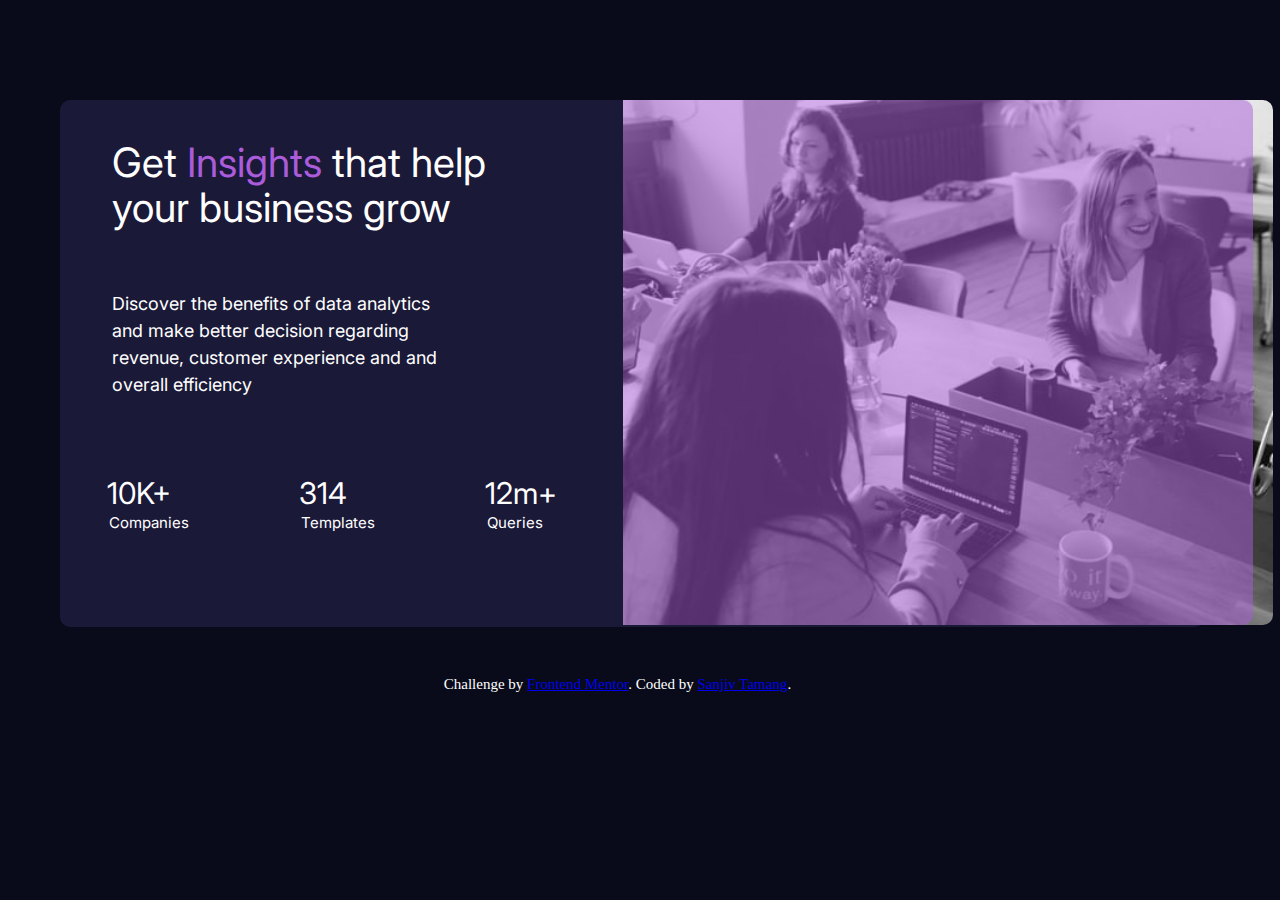
==== html/index.html @ a257f79b "Rename desktop.html to index.html" ====
<!DOCTYPE html>
<html lang="en">

<head>
    <meta charset="UTF-8">
    <meta http-equiv="X-UA-Compatible" content="IE=edge">
    <meta name="viewport" content="width=device-width, initial-scale=1.0">
    <link rel="stylesheet" href="../css/reset.css">
    <link rel="stylesheet" href="../css/desktop.css">
    <title>Frontend Mentor | Stats preview card component</title>
    </head>
    <body>
        <main>
            <section class="left-container">
                <div class="left-container-info">
                <h1>Get <span>Insights</span> that help your business grow</h1>
                <p>Discover the benefits of data analytics and make better decision regarding revenue, customer experience and and overall efficiency</p>
                </div>
                <div class="demand">
                    <div class="demand-1">
                    <div class="demand-details"><h3>10K+</h3>
                    <p class="p-details">Companies</p></div>
                    </div>
                    <div class="demand-2">
                    <div class="demand-details">
                        <h3>314</h3>
                        <p class="p-details">Templates</p>
                        </div>
                        </div>
                    <div class="demand-3">
                    <div class="demand-details">
                        <h3>12m+</h3>
                    <p class="p-details">Queries</p></div> 
                    </div>
                </div>
            </section>
            <section class="right-container">
                <img src="../images/image-header-desktop.jpg"  height="525" width="650">
                <div class="front-back-color"></div>
            </section>
        </main>
        <footer>
        <div class="attribution">
            Challenge by <a href="https://www.frontendmentor.io?ref=challenge" target="_blank">Frontend Mentor</a>.
            Coded by <a href="#">Sanjiv Tamang</a>.
        </div>
        </footer>
    </body>
    </html>
---- css/desktop.css ----
@import url('https://fonts.googleapis.com/css2?family=Inter:wght@400;700&family=Space+Mono&display=swap');


* {
    font-family: 'Inter',sans-serif, Space Mono, monospace ;
    box-sizing: border-box;
}

html {
    font-size: 15px;
}
body {
    background-color: hsl(233, 47%, 7%);
    margin: 100px 75px 80px 30px;
}
main {
    display: flex;
    justify-content: center;
    align-items: center;
    flex-direction: row;
    gap: 0;
    margin-left: 30px;
    border-radius: 10px;
    background-color: hsl(244, 38%, 16%); 
}

.left-container {
    border-radius: 0 10px 10px 10px;
    display: flex;
    justify-content: center;
    flex-direction: column;   
    margin: -70px 0 0 60px;
} 

.left-container-info {
    text-align: left;
    margin: 0 0 0 40px;
    padding-right: 90px;
    font-weight: 400;
    font-size: 1.2rem;
}



p {
    margin: 60px 0 0 0;
    padding-right: 80px;
    line-height: 1.8rem;
}

.right-container {
    width: 55%;
    border-radius: 0 10px 10px 0;
    position: relative;
}

img {
    border-radius: 0 10px 10px 0;
}

.front-back-color {
    height: 525px;
    width: 100%;
    background-color: hsla(277, 64%, 61%, 0.5);
    position: absolute;
    top: 0;
    left: 0;
    transform: translate(0);
    z-index: 1;
    border-radius: 0  10px 10px 0;
}

h1, p {
    color: hsl(0, 0%, 100%);
}

h1 {
    font-size: 2.7rem;
    margin-top: 20px;
    padding: 0 10px 0 0;
    line-height: 3rem;
}

span {
    color: hsl(277, 64%, 61%);
}


.demand {

    margin: 80px 0 0 35px;
    display: flex;
    justify-content: flex-start;
    align-items: center;
    gap: 2rem;
    /* margin: 50px 0 0 10px;
    gap: 3rem; */
}

.demand-1, .demand-2, .demand-3 {
    display: flex;
    justify-content: flex-start;
    align-items: center;
    gap: 2rem;
    /* line-height: 1rem; */
}

h3 {
    font-size: 2rem;
    color: white;
    /* line-height: 0.5rem; */
}

.p-details {
    margin: 0 0 0 2px;
    line-height: 2rem;
}

footer {
    margin-top: 50px;
    color: white;
    text-align: center;
}   


@media only screen and (max-width: 844px) {
    main {
        flex-direction: column;
        padding: 50px 0;
    }
}
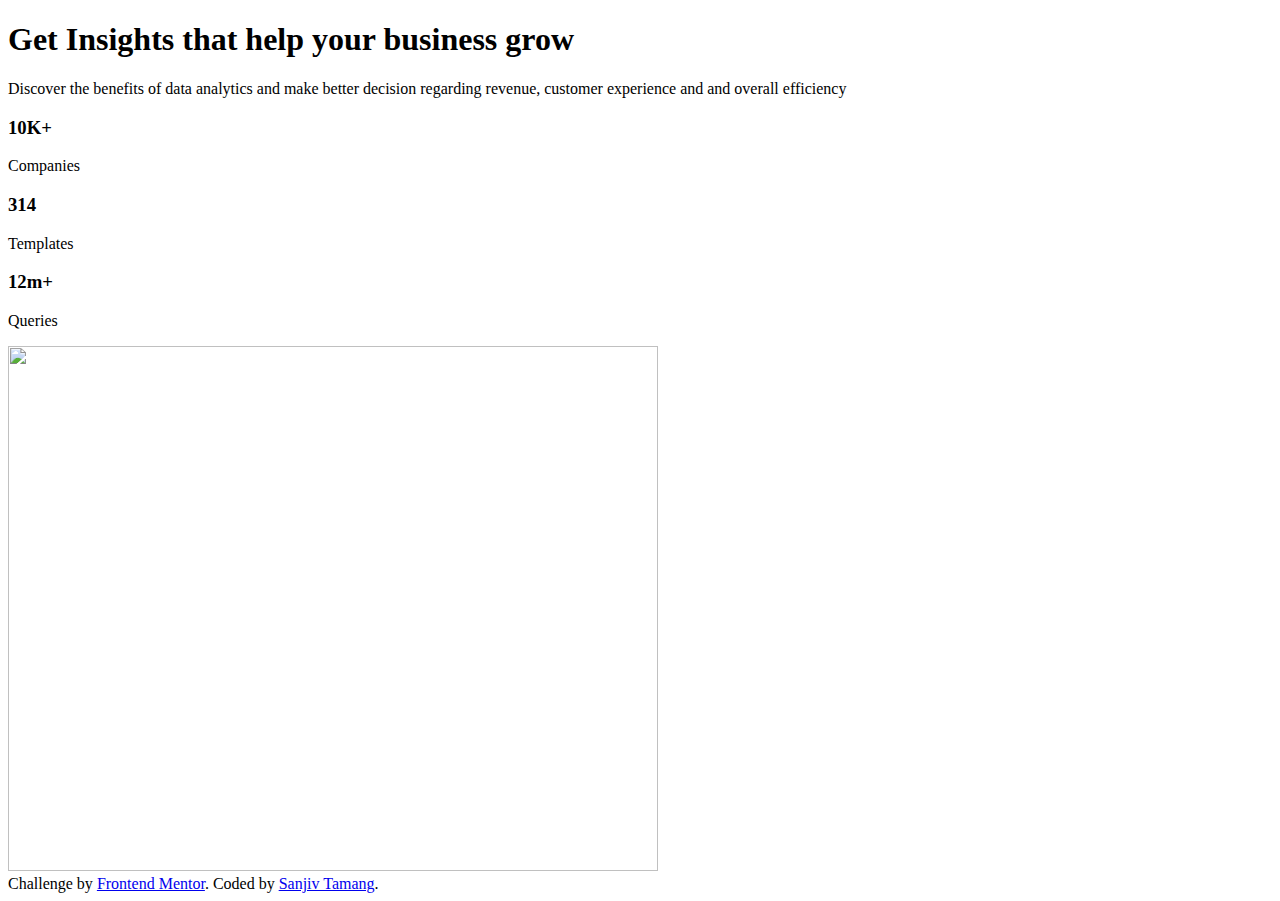
==== commit ab0098d9: "Update index.html" ====
--- a/html/index.html
+++ b/html/index.html
@@ -5,8 +5,8 @@
     <meta charset="UTF-8">
     <meta http-equiv="X-UA-Compatible" content="IE=edge">
     <meta name="viewport" content="width=device-width, initial-scale=1.0">
-    <link rel="stylesheet" href="../css/reset.css">
-    <link rel="stylesheet" href="../css/desktop.css">
+    <link rel="stylesheet" href="css/reset.css">
+    <link rel="stylesheet" href="css/desktop.css">
     <title>Frontend Mentor | Stats preview card component</title>
     </head>
     <body>
@@ -35,7 +35,7 @@
                 </div>
             </section>
             <section class="right-container">
-                <img src="../images/image-header-desktop.jpg"  height="525" width="650">
+                <img src="images/image-header-desktop.jpg"  height="525" width="650">
                 <div class="front-back-color"></div>
             </section>
         </main>
